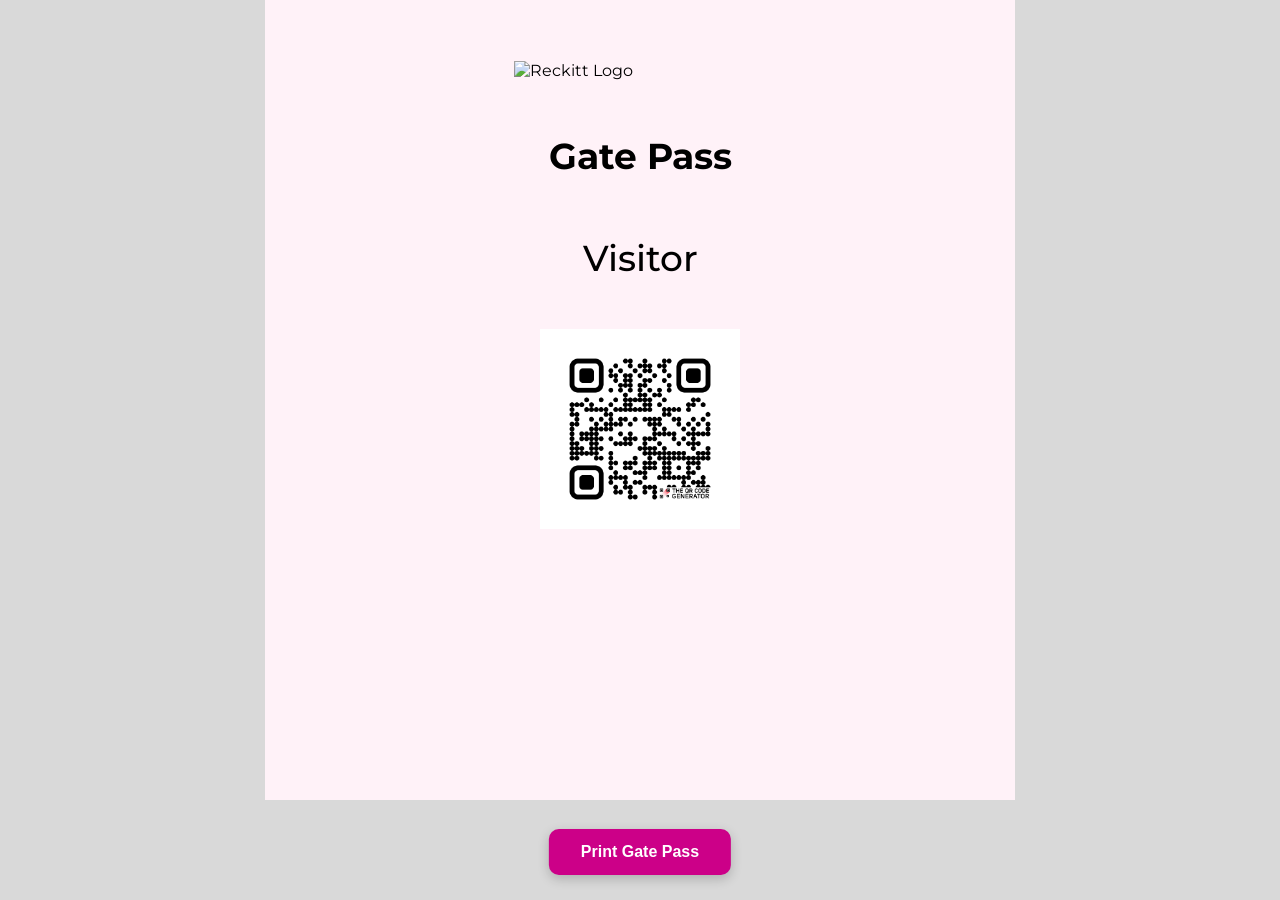
==== pass.html @ a27690f3 "Initial commit" ====
<!DOCTYPE html>
<html lang="en">
<head>
    <meta charset="UTF-8">
    <meta name="viewport" content="width=device-width, initial-scale=1.0">
    <title>Gate Pass</title>

    <link rel="stylesheet" href="css/pass.css">
    <link href="https://fonts.googleapis.com/css2?family=Montserrat:wght@400;500;600;700&display=swap" rel="stylesheet">
</head>

<body>

    <div class="pass-card">

        <!-- Logo -->
        <img src="assets/logo.png" alt="Reckitt Logo" class="logo result-logo">

        <!-- Title -->
        <h2 class="gate-pass-title">Gate Pass</h2>

        <!-- Employee Information -->
        <div class="employee-details">

    <h1 class="employee-name" id="passName">
        Loading...
    </h1>

    <h3 class="designation" id="passDesignation">
        Loading...
    </h3>

    <h3 class="contact" id="passContact">
        Loading...
    </h3>

</div>

        <!-- QR Code -->
        <div class="qr-code">
            <img src="assets/qr-code.png" alt="QR Code">
        </div>

        <!-- Bottom Watermark -->
        <img src="assets/watermark.png" alt="" class="watermark">

    </div>
    <button id="printBtn" class="print-btn">
    Print Gate Pass
</button>
    <script>

document.getElementById("passName").innerText =
    localStorage.getItem("visitorName") || "Visitor";

document.getElementById("passDesignation").innerText =
    localStorage.getItem("visitorDesignation") || "";

document.getElementById("passContact").innerText =
    localStorage.getItem("visitorMobile") || "";
    document.getElementById("printBtn").addEventListener("click", () => {
    window.print();
});

</script>

</body>
</html>
---- css/pass.css ----
*{
    margin:0;
    padding:0;
    box-sizing:border-box;
}

body{
    min-height:100vh;
    display:flex;
    justify-content:center;
    align-items:center;
    background:#d9d9d9;
    font-family:'Montserrat', sans-serif;
}

.pass-card{
    width:750px;
    height:800px;
    background:#FFF2F8;
    position:relative;
    display:flex;
    flex-direction:column;
    align-items:center;
}

/* Logo */
.logo{
    width:253px;
    height:auto;
    margin-top:61px;
}

/* Gate Pass */
.gate-pass-title{
    margin-top:54px;
    font-size:36px;
    font-weight:700;
    color:#000;
}

/* Name */
.employee-name{
    margin-top:58px;
    font-size:36px;
    font-weight:500;
    color:#000;
}

/* Designation */
.designation{
    margin-top:10px;
    font-size:22px;
    font-weight:500;
    color:#000;
}

/* Contact */
.contact{
    margin-top:14px;
    font-size:22px;
    font-weight:500;
    color:#000;
}

/* QR container */
.qr-code{
    width:200px;
    height:200px;
    background:#fff;
    margin-top:35px;

    display:flex;
    justify-content:center;
    align-items:center;
}

.qr-code img{
    width:156px;
    height:156px;
}

/* Watermark */
.watermark{
    position:absolute;
    left:-14px;
    bottom:-20px;
    width:136px;
    opacity:0.06;
}
@media (max-width: 768px){

    body{
        padding:0;
        background:#FFF2F8;
    }

    .assessment-card,
    .result-card,
    .pass-card,
    .video-card,
    .card{
        width:100%;
        min-height:100vh;
        height:auto;
        border-radius:0;
    }

    .logo{
        width:180px;
    }

}
@media (max-width:768px){

    .pass-card{
        width:100%;
        min-height:100vh;
        border-radius:0;
    }

    .employee-name{
        font-size:32px;
    }

    .designation,
    .contact{
        font-size:18px;
    }

    .qr-code img{
        width:180px;
    }
   
}
.print-btn {
    position: fixed;
    bottom: 25px;
    left: 50%;
    transform: translateX(-50%);

    background: #cc0088;
    color: white;

    border: none;
    border-radius: 10px;

    padding: 14px 32px;
    font-size: 16px;
    font-weight: 600;

    cursor: pointer;

    box-shadow: 0 4px 12px rgba(0,0,0,0.2);

    transition: all 0.2s ease;
}

.print-btn:hover {
    transform: translateX(-50%) translateY(-2px);
}

.print-btn:active {
    transform: translateX(-50%) translateY(0);
}
body {
    padding-bottom: 100px;
}
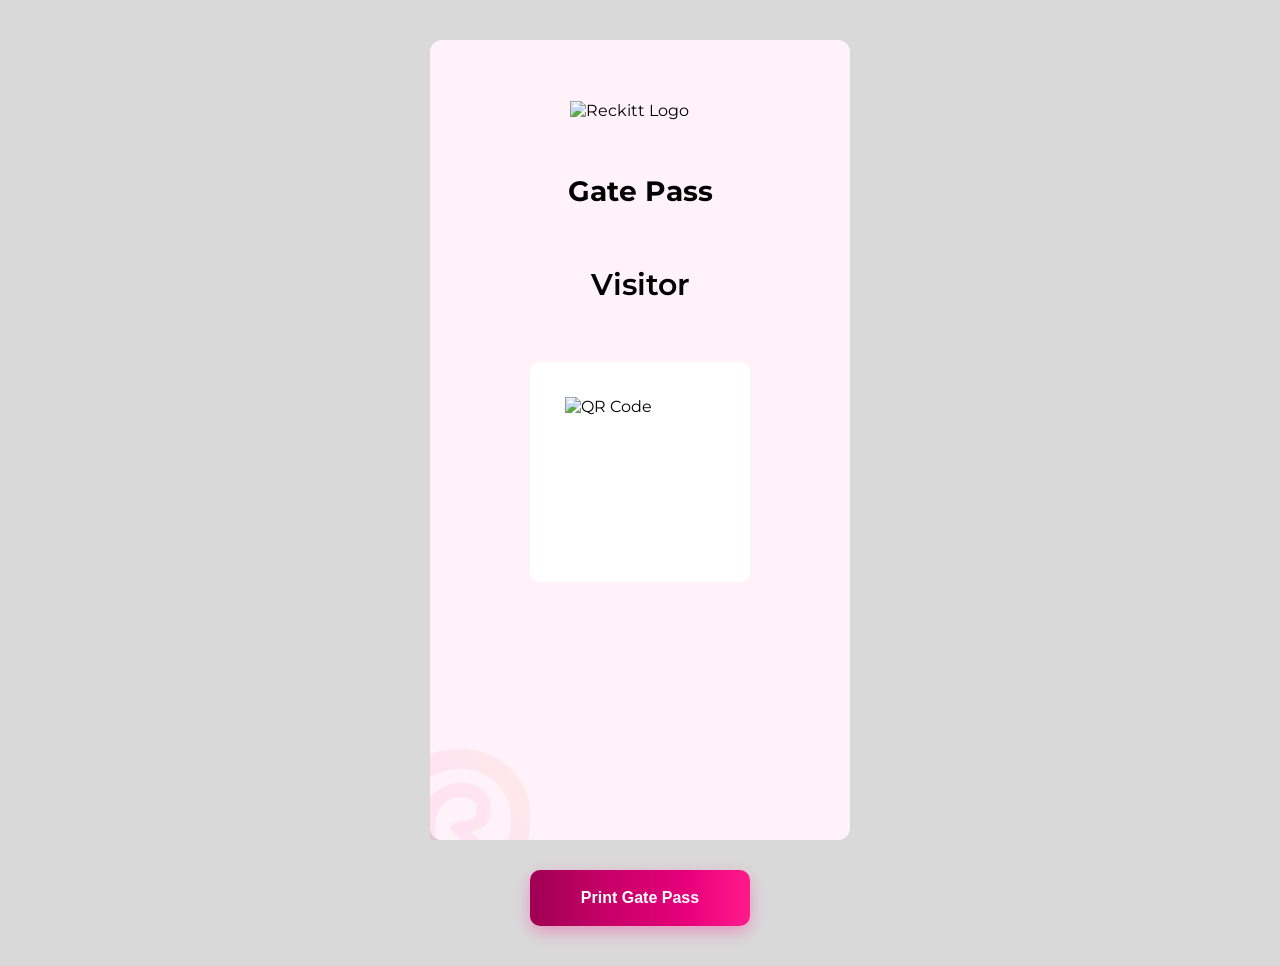
==== commit 45fe4164: "Add 3D model assets" ====
--- a/pass.html
+++ b/pass.html
@@ -10,6 +10,9 @@
 </head>
 
 <body>
+<div class="page-content">
+
+   
 
     <div class="pass-card">
 
@@ -38,8 +41,8 @@
 
         <!-- QR Code -->
         <div class="qr-code">
-            <img src="assets/qr-code.png" alt="QR Code">
-        </div>
+    <img id="qrCode" alt="QR Code">
+</div>
 
         <!-- Bottom Watermark -->
         <img src="assets/watermark.png" alt="" class="watermark">
@@ -48,17 +51,40 @@
     <button id="printBtn" class="print-btn">
     Print Gate Pass
 </button>
-    <script>
+</div>
+ <script>
+
+const visitorName =
+    localStorage.getItem("visitorName") || "Visitor";
+
+const visitorDesignation =
+    localStorage.getItem("visitorDesignation") || "";
+
+const visitorMobile =
+    localStorage.getItem("visitorMobile") || "";
 
 document.getElementById("passName").innerText =
-    localStorage.getItem("visitorName") || "Visitor";
+    visitorName;
 
 document.getElementById("passDesignation").innerText =
-    localStorage.getItem("visitorDesignation") || "";
+    visitorDesignation;
 
 document.getElementById("passContact").innerText =
-    localStorage.getItem("visitorMobile") || "";
-    document.getElementById("printBtn").addEventListener("click", () => {
+    visitorMobile;
+
+/* Dynamic QR */
+
+const qrData =
+`Name: ${visitorName}
+Designation: ${visitorDesignation}
+Mobile: ${visitorMobile}`;
+
+document.getElementById("qrCode").src =
+`https://api.qrserver.com/v1/create-qr-code/?size=220x220&data=${encodeURIComponent(qrData)}`;
+
+/* Print */
+
+document.getElementById("printBtn").addEventListener("click", () => {
     window.print();
 });
 
--- a/css/pass.css
+++ b/css/pass.css
@@ -6,31 +6,36 @@
 
 body{
     min-height:100vh;
-    display:flex;
-    justify-content:center;
-    align-items:center;
     background:#d9d9d9;
-    font-family:'Montserrat', sans-serif;
+    font-family:'Montserrat',sans-serif;
+    margin:0;
 }
 
 .pass-card{
-    width:750px;
+    width:420px;
     height:800px;
     background:#FFF2F8;
     position:relative;
     display:flex;
     flex-direction:column;
     align-items:center;
-}
-
-/* Logo */
+    border-radius:12px;
+}
+.page-content{
+    width:100%;
+    display:flex;
+    flex-direction:column;
+    align-items:center;
+    padding:40px 0;
+}
+
 .logo{
-    width:253px;
+    width:243px;
     height:auto;
     margin-top:61px;
-}
-
-/* Gate Pass */
+    display:block;
+}
+
 .gate-pass-title{
     margin-top:54px;
     font-size:36px;
@@ -38,15 +43,17 @@
     color:#000;
 }
 
-/* Name */
+.employee-details{
+    text-align:center;
+}
+
 .employee-name{
     margin-top:58px;
     font-size:36px;
-    font-weight:500;
-    color:#000;
-}
-
-/* Designation */
+    font-weight:600;
+    color:#000;
+}
+
 .designation{
     margin-top:10px;
     font-size:22px;
@@ -54,7 +61,6 @@
     color:#000;
 }
 
-/* Contact */
 .contact{
     margin-top:14px;
     font-size:22px;
@@ -62,64 +68,101 @@
     color:#000;
 }
 
-/* QR container */
 .qr-code{
-    width:200px;
-    height:200px;
+    width:220px;
+    height:220px;
     background:#fff;
     margin-top:35px;
 
     display:flex;
     justify-content:center;
     align-items:center;
+
+    border-radius:10px;
 }
 
 .qr-code img{
-    width:156px;
-    height:156px;
-}
-
-/* Watermark */
+    width:180px;
+    height:180px;
+}
+
 .watermark{
     position:absolute;
-    left:-14px;
-    bottom:-20px;
-    width:136px;
-    opacity:0.06;
-}
-@media (max-width: 768px){
+    left:0px;
+    bottom:0px;
+    width:100px;
+    opacity:.06;
+}
+
+.print-btn{
+    margin-top:30px;
+
+    width:220px;
+    height:56px;
+
+    border:none;
+    border-radius:10px;
+
+    background:linear-gradient(
+        90deg,
+        #9E0054 0%,
+        #C70068 35%,
+        #E5007A 70%,
+        #FF1A8C 100%
+    );
+
+    color:#fff;
+    font-size:16px;
+    font-weight:700;
+
+    cursor:pointer;
+    transition:all .3s ease;
+
+    box-shadow:0 6px 16px rgba(255,0,127,.30);
+}
+
+.print-btn:hover{
+    background:linear-gradient(
+        90deg,
+        #8C004B 0%,
+        #B90062 35%,
+        #D90074 70%,
+        #FF2A96 100%
+    );
+
+    transform:translateY(-2px);
+    box-shadow:0 8px 20px rgba(255,0,127,.40);
+}
+
+.print-btn:active{
+    transform:translateY(0);
+}
+
+@media print{
+    .print-btn{
+        display:none;
+    }
 
     body{
-        padding:0;
-        background:#FFF2F8;
-    }
-
-    .assessment-card,
-    .result-card,
-    .pass-card,
-    .video-card,
-    .card{
-        width:100%;
-        min-height:100vh;
-        height:auto;
-        border-radius:0;
-    }
+        background:white;
+        padding-bottom:0;
+    }
+
+    .pass-card{
+        box-shadow:none;
+    }
+}
 
     .logo{
-        width:180px;
-    }
-
-}
-@media (max-width:768px){
-
-    .pass-card{
-        width:100%;
-        min-height:100vh;
-        border-radius:0;
+        width:140px;
+    }
+
+    .gate-pass-title{
+        font-size:28px;
     }
 
     .employee-name{
-        font-size:32px;
+        font-size:30px;
     }
 
     .designation,
@@ -127,41 +170,47 @@
         font-size:18px;
     }
 
+    .qr-code{
+    width:220px;
+    height:220px;
+
+    margin:35px auto 0;
+
+    display:flex;
+    justify-content:center;
+    align-items:center;
+
+    background:#fff;
+    border-radius:10px;
+}
+
     .qr-code img{
-        width:180px;
-    }
-   
-}
-.print-btn {
-    position: fixed;
-    bottom: 25px;
-    left: 50%;
-    transform: translateX(-50%);
-
-    background: #cc0088;
-    color: white;
-
-    border: none;
-    border-radius: 10px;
-
-    padding: 14px 32px;
-    font-size: 16px;
-    font-weight: 600;
-
-    cursor: pointer;
-
-    box-shadow: 0 4px 12px rgba(0,0,0,0.2);
-
-    transition: all 0.2s ease;
-}
-
-.print-btn:hover {
-    transform: translateX(-50%) translateY(-2px);
-}
-
-.print-btn:active {
-    transform: translateX(-50%) translateY(0);
-}
-body {
-    padding-bottom: 100px;
+        width:150px;
+        height:150px;
+    }
+    .employee-details{
+    display:flex;
+    flex-direction:column;
+    align-items:center;
+    justify-content:center;
+    width:100%;
+}
+
+
+@media print{
+
+   .print-btn{
+    position:absolute;
+    bottom:40px;
+    left:50%;
+    transform:translateX(-50%);
+}
+    body{
+        background:white;
+        padding-bottom:0;
+    }
+
+    .pass-card{
+        box-shadow:none;
+    }
 }
